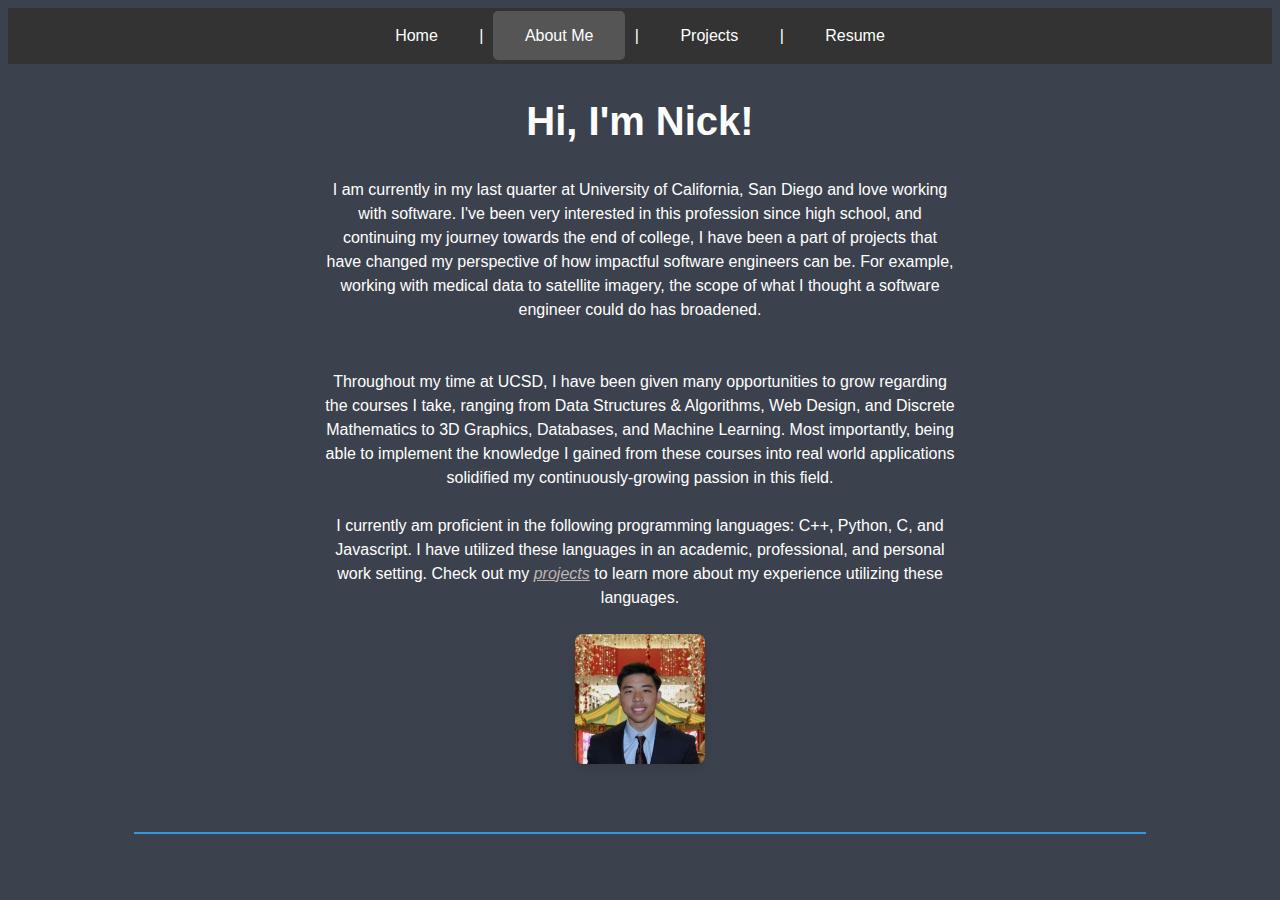
==== about.html @ f8257d99 "copied files from hw3" ====
<!DOCTYPE html>
<html lang="en">

<head>
	<meta charset="utf-8" />
	<meta name="description" content="Nicholas' Website" />
	<meta name="keywords" content="HTML" />
	<meta name="author" content="" />
	<meta name="viewport" content="width=device-width, initial-scale=1.0" />
	<link rel="stylesheet" href="styles.css">
	<title>Nicholas' Website</title>
</head>

<body>
	<header>
		
		<section id="user-info-component">
			<div id="user-info" style="display: none;">
				<nav>
					<a href="index.html">Home</a> |
					<a class="active" href="#home">About Me</a> |
					<a href="projects.html">Projects</a> |
					<a href="resume.html">Resume</a>
                </nav>
			</div>

			<h1>Hi, I'm Nick!</h1>

			<script>
				document.getElementById('user-info').style.display = 'block';
			</script>
			<noscript class="error">Error: JavaScript is disabled or blocked.</noscript>
		</section>
	</header>

	<main>
		<section class="about">

			<p> I am currently in my last quarter at University of California, San Diego and love working with software. I've been very interested in this profession since high school, and
                continuing my journey towards the end of college, I have been a part of projects that have changed my perspective of how 
                impactful software engineers can be. For example, working with medical data to satellite imagery, the scope of what I thought 
                a software engineer could do has broadened.
            </p>

			<br>
			<br>

            <p> Throughout my time at UCSD, I have been given many opportunities to grow regarding the courses
                I take, ranging from Data Structures & Algorithms, Web Design, and Discrete Mathematics to 3D Graphics, Databases, and Machine Learning.
                Most importantly, being able to implement the knowledge I gained from these courses into real world applications solidified 
                my continuously-growing passion in this field.
            </p>

			<br>
			<p>
			I currently am proficient in the following programming languages: C++, Python, C, and Javascript. I have utilized
			these languages in an academic, professional, and personal work setting. Check out my <a href="projects.html"><i>projects</i></a> to
			learn more about my experience utilizing these languages.	
			</p>
			<br>

			</p>

            <picture class="nick">
                <source srcset="images/ntran.jpg" media="(orientation: portrait)" />
                <img id="nick_pic"src="images/ntran.jpg" alt="Nicholas Tran" height="130" width="130" />
            </picture>

            <br>
            <br>
		</section>
	</main>

	<footer>
		<hr/>
	</footer>
</body>

</html>
---- styles.css ----
/* Fallback color */
  :root {
    --main-color: #3c424d;
  }
  
  /* Navigation Bar */
  nav {
    background-color: #333;
    padding: 1rem;
    text-align: center;
  }
  
  nav a {
    color: #fff;
    text-decoration: none;
    padding: 1rem 2rem;
    margin: 0 5px;
    border-radius: 5px;
    transition: background-color 0.3s ease;
  }
  
  nav a:hover {
    background-color: #555;
  }
  
  nav .active {
    background-color: #555;
  }

  /* Body */
  body {
    font-family: 'proxima-nova', sans-serif;
    background-color: var(--main-color, #3c424d);
    color: white;
    text-align: center;
    line-height: 1.5;
  }

  /* Links */
  a {
    color: #BEB4B2;
  }

  /* Projects */
  .projects {
    border: 3px solid #BEB4B9;
    display: flex;
    align-items: center;
    justify-content: center;
    max-width: 60%;
    margin: 0 auto;
    box-sizing: border-box;
  }
  
  .projects text {
    padding-top: 20%;
  }

  .projects_image {
    display: flex;
    flex-wrap: wrap;
    padding-left: 2rem;
  }

  .projects_image img{
    width: 10rem;
    height: 10rem;
    height: auto;
    border-radius: 8px;
    box-shadow: 0 4px 8px rgba(0, 0, 0, 0.1);
    transition: transform 0.3s ease-in-out;
    
  }
  
  .projects_image img:hover {
    transform: scale(5.0);
  }

  /* Headers and paragraph */
  h1 {
    font-size: 2.5rem;
  }

  h2 {
    font-size: 2rem;
  }

  h3 {
    font-size: 1.5rem;
  }
  
  p {
    font-size: 1rem;
    max-width: 50%;
    margin: 0 auto;
  }

  /* Profile Picture */
  .nick {
    display: flex;
    justify-content: center;
    align-items: center;
  }

  .nick img {
    max-width: 60%;
    height: auto;
    object-fit: cover;
    object-position: center center;
    border-radius: 8px;
    box-shadow: 0 4px 8px rgba(0, 0, 0, 0.1);
    transition: transform 0.3s ease-in-out;
  }
  
  .nick img:hover {
    transform: scale(1.5);
  }

  /* Table */
  table {
    display: flex;
    justify-content: center;
  }
  
  table {
    border-collapse: collapse;
    width: 30%;
    margin: 20px auto;
  }
  
  table tbody {
    background-color: #555;
  }

  /* List */

  ul {
    list-style-type: square;
    max-width: 50%;
    padding-left: 25%;
  }
  
  li {
    margin-bottom: 1rem;
  }

  /* Horizontal Line */
  hr {
    border: 0;
    height: 2px;
    background-color: #3498db;
    margin: 20px auto;
    width: 80%;
  }

  /* Strong elements */

  strong {
    font-weight: bold;
    padding: 2px 5px;
    border-radius: 3px;
    box-shadow: 0 2px 4px rgba(0, 0, 0, 0.1);
  }

  /* Resume */
  .sep {
    border: 0;
    height: 2px;
    background-color: #BEB4B2;
    margin: 20px auto;
    width: 40%;
  }

  section:has(+ h2) {
    text-decoration: underline overline #9E9594;
  }

  .education h2 {
    text-decoration: underline overline #9E9594;
  }

  .experience h2 {
    text-decoration: underline overline #9E9594;
  }
  .skills h2 {
    text-decoration: underline overline #9E9594;
  }
  
  /* Socials/Contact */
  .social-links {
    top: 50%;
    display: flex;
    justify-content: center;
    align-items: center;
  }
  
  .social-links a {
    margin-left: 2rem;
    margin-top: 1rem;
  }
  
  .social-links img {
    width: 45px;
    height: 45px;
    border-radius: 50%;
    max-width: 100%;
    height: auto;
    border-radius: 8px;
    box-shadow: 0 4px 8px rgba(0, 0, 0, 0.1);
    transition: transform 0.3s ease-in-out;
  }

  .social-links img:hover {
    transform: scale(1.5);
  }

  /* Media (each type of device) */
    @media (max-width: 767px) {
        .image-container {
        padding: 2rem;
        }
    }
  
  @media (min-width: 768px) and (max-width: 1023px) {
    .image-container {
      height: 70dvh;
    }
  }
  
  @media (min-width: 1024px) {
    .image-container {
      height: 60dvh;
    }
  }
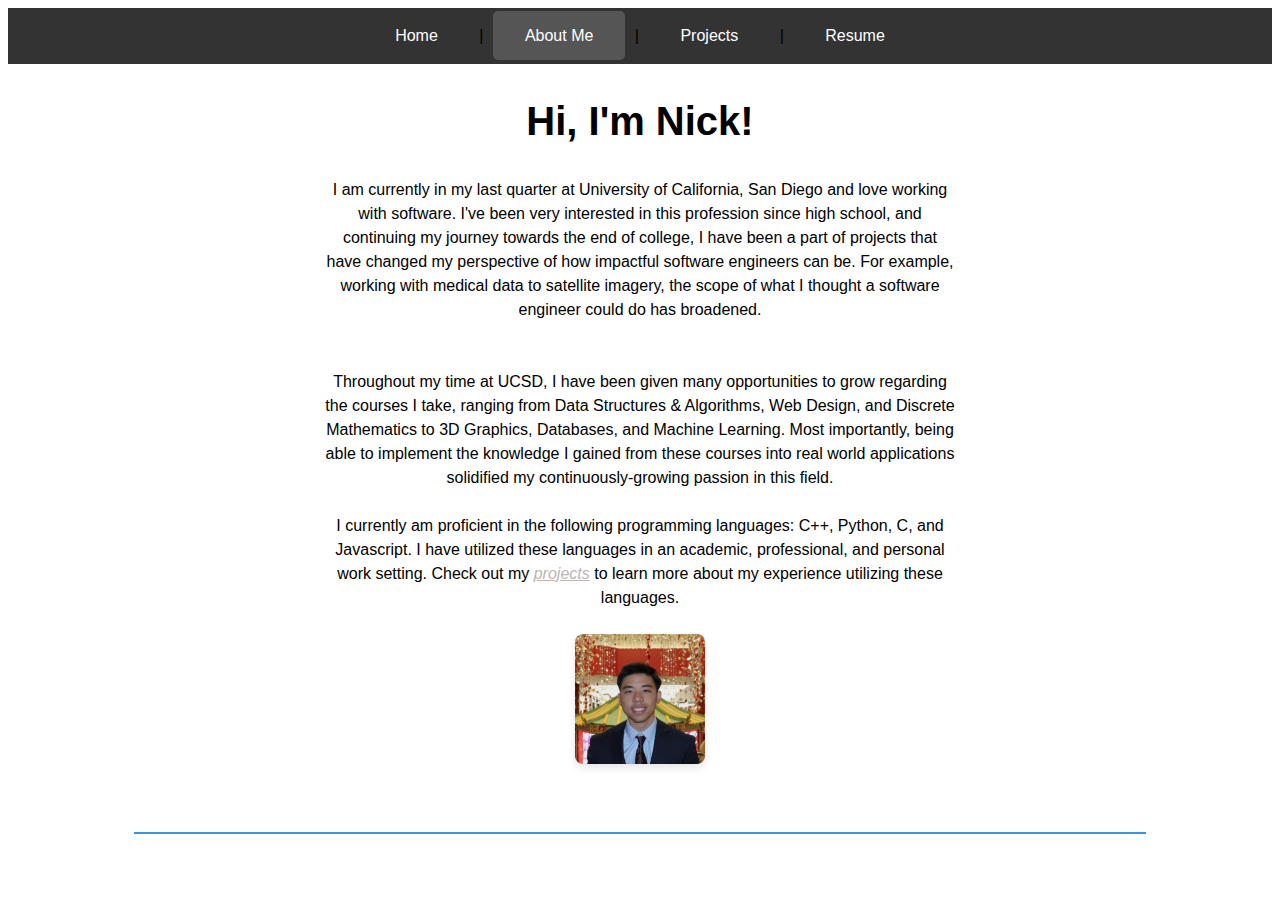
==== commit 39e8511d: "separated form-no-js.html" ====
--- a/about.html
+++ b/about.html
@@ -8,6 +8,7 @@
 	<meta name="author" content="" />
 	<meta name="viewport" content="width=device-width, initial-scale=1.0" />
 	<link rel="stylesheet" href="styles.css">
+	<script src="form-validation.js" defer></script>
 	<title>Nicholas' Website</title>
 </head>
 
--- a/styles.css
+++ b/styles.css
@@ -30,10 +30,12 @@
   /* Body */
   body {
     font-family: 'proxima-nova', sans-serif;
-    background-color: var(--main-color, #3c424d);
-    color: white;
+    color: black;
     text-align: center;
+    justify-content: center;
     line-height: 1.5;
+    background-color: white;
+    transition: background-color 0.3s, color 0.3s;
   }
 
   /* Links */
@@ -232,4 +234,105 @@
       height: 60dvh;
     }
   }
-  +  
+  /* form */
+
+  form {
+    display: flex;
+    flex-direction: column;
+    align-items: center;
+  }
+
+  label {
+    display: flex;
+    flex-direction: column;
+    margin-bottom: 30px;
+  }
+  
+  input {
+    margin-bottom: 10px;
+    padding: 6px;
+  }
+  
+  textarea {
+    width: 100%;
+    height: 100px;
+    resize: none;
+  }
+  
+  #wordCount {
+    margin-top: 5px;
+    color: white;
+  }
+
+  button {
+    padding: 8px;
+    background-color: #007BFF;
+    color: #fff;
+    border: none;
+    cursor: pointer;
+  }
+  
+  button:hover {
+    background-color: #0056b3;
+  }
+  
+  output {
+    margin-top: 10px;
+    color: 0056b3;
+  }
+
+  /* input */
+
+  #infoOutput {
+    color: 0056b3;
+  }
+
+  input:required,
+  textarea:required {
+    border: 1px solid #900;
+  }
+
+  input.invalid {
+    border-color: #900;
+  }
+
+  input:valid,
+  textarea:valid {
+    border: 1px solid #0056b3;
+  }
+
+  input:placeholder-shown,
+  textarea:placeholder-shown {
+    color: #aaa;
+  } 
+
+  /*error*/
+  .n_error.active,
+  .e_error.active {
+    animation: fadeOut 2s forwards;
+    animation-delay: 4s;
+    background: #900;
+    color: white;
+    padding: 0px;
+    text-align: center;
+    
+    width: 100%;
+
+    font-size: 80%;
+    color: white;
+    background-color: #900;
+    border-radius: 0 0 5px 5px;
+    box-sizing: border-box;
+  }
+
+  @keyframes fadeOut {
+      from {opacity: 1;}
+      to {opacity: 0;}
+  }
+
+  /* theme toggle */
+  .dark-mode {
+    background-color: #555;
+    color: white;
+  }